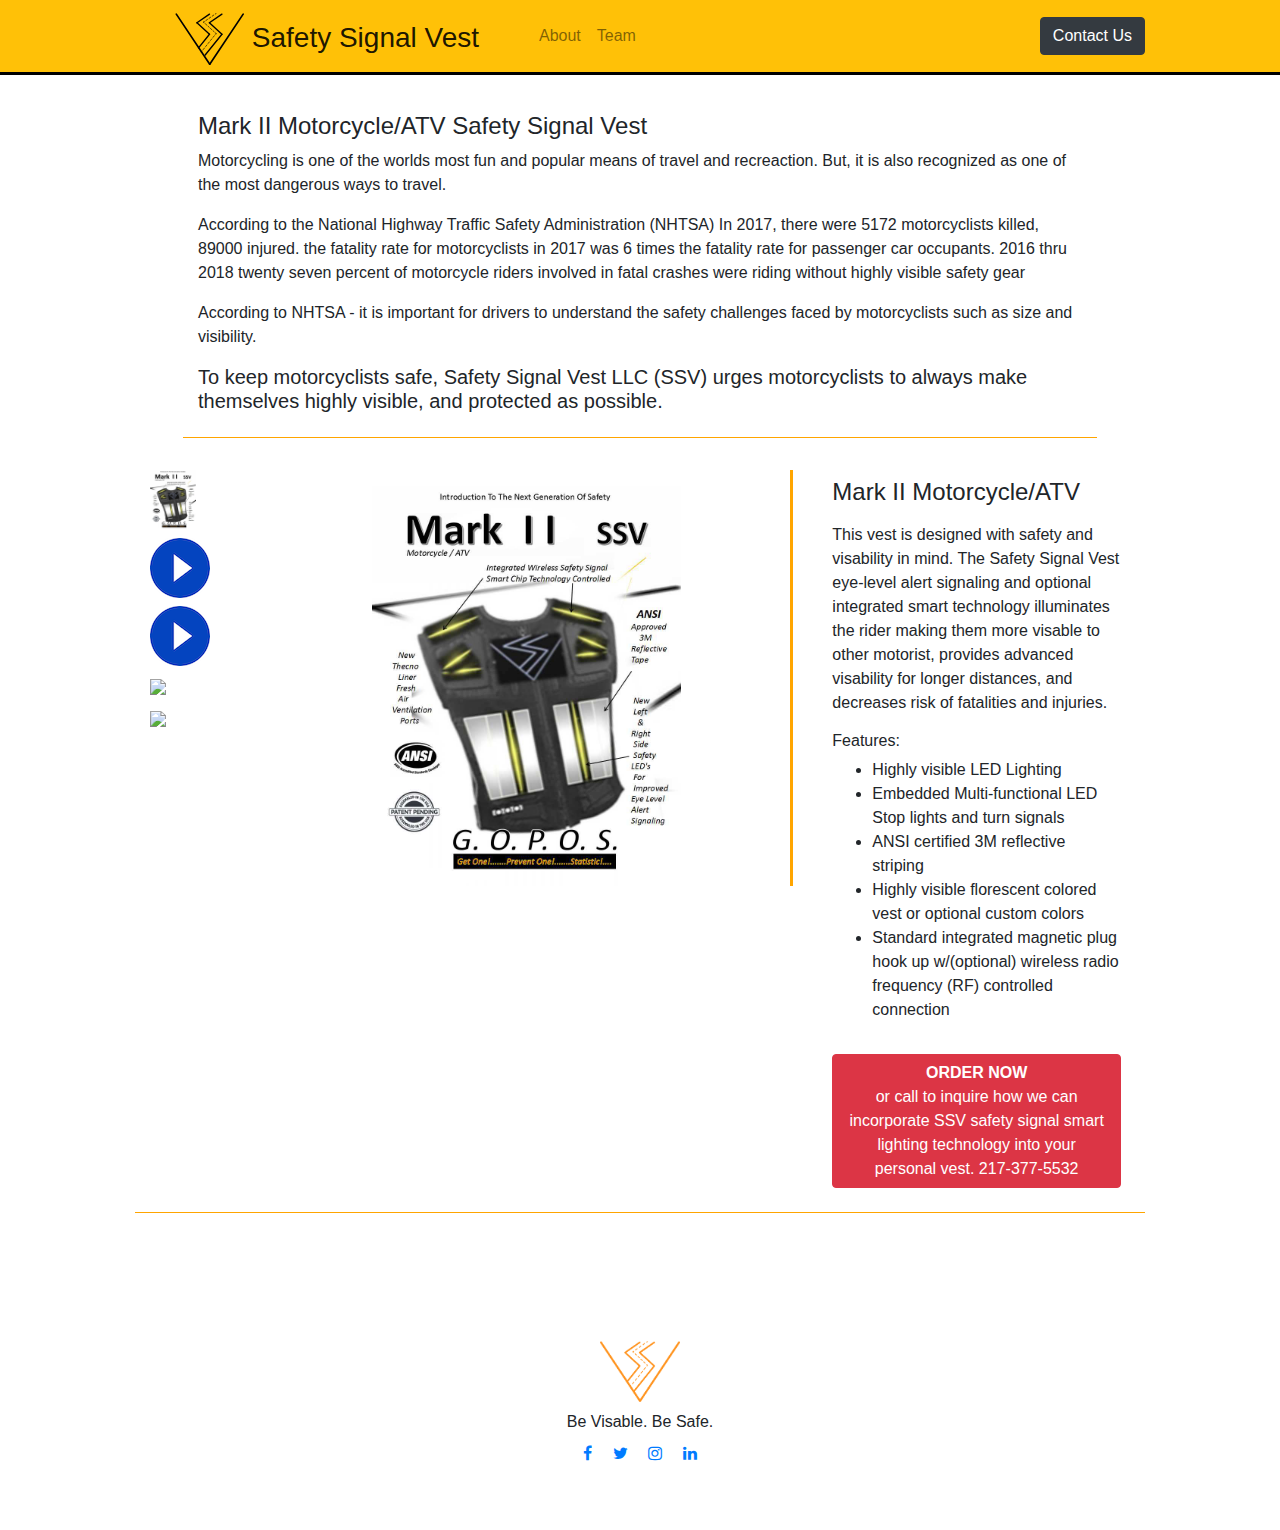
==== atv.html @ a1fcf3c4 "Add files via upload" ====
<!doctype html>
<html lang="en">

<head>
    <!-- Required meta tags -->
    <meta charset="utf-8">
    <meta name="viewport" content="width=device-width, initial-scale=1, shrink-to-fit=no">
    <!-- Bootstrap CSS -->
    <link rel="stylesheet" href="https://stackpath.bootstrapcdn.com/bootstrap/4.3.1/css/bootstrap.min.css"
        integrity="sha384-ggOyR0iXCbMQv3Xipma34MD+dH/1fQ784/j6cY/iJTQUOhcWr7x9JvoRxT2MZw1T" crossorigin="anonymous">
    <link rel="stylesheet" href="https://unpkg.com/aos@next/dist/aos.css" />
    <link rel="stylesheet" type="text/css" href="main.css">
    <link rel="stylesheet" href="https://cdnjs.cloudflare.com/ajax/libs/font-awesome/4.7.0/css/font-awesome.min.css">
    <title>Hello, world!</title>
</head>
<style>
    body{
        background-color: white;
    }
    .preview {
        display: -webkit-box;
        display: -webkit-flex;
        display: -ms-flexbox;
        display: flex;
        -webkit-box-orient: vertical;
        -webkit-box-direction: normal;
        -webkit-flex-direction: column;
        -ms-flex-direction: column;
        flex-direction: column;
    }

    @media screen and (max-width: 996px) {
        .preview {
            margin-bottom: 20px;
        }
    }

    .preview-pic {
        -webkit-box-flex: 1;
        -webkit-flex-grow: 1;
        -ms-flex-positive: 1;
        flex-grow: 1;
    }

    .preview-thumbnail.nav-tabs {
        border: none;
        margin-top: 15px;
    }

    .preview-thumbnail.nav-tabs li {
        width: 18%;
        margin-right: 2.5%;
    }

    .preview-thumbnail.nav-tabs li img {
        max-width: 100%;
        display: block;
    }

    .preview-thumbnail.nav-tabs li a {
        padding: 0;
        margin: 0;
    }

    .preview-thumbnail.nav-tabs li:last-of-type {
        margin-right: 0;
    }

    .nav-img {
        width: auto;
        height: 60px;
    }

    .product-holder{
        border-bottom: 1px solid orange;
    }

    .product-view{
        
        border-right: 3px solid orange;
    
    }

    .safety-explainer{
        border-bottom: 1px solid orange;

    }
</style>

<body>
    <nav class="navbar navbar-expand-lg navbar-light bg-warning py-3 fixed-top" style="border-bottom: 3px solid black;">
        <div class="container">
            <a class="navbar-brand" href="index.html">
                <img src="logo-black.svg" width="auto" height="60px" class="pt-2 d-inline-block align-top"/>
                <span class="float-right pt-3 pl-2"><h3>Safety Signal Vest</h3></span>
            </a>
            <button class="navbar-toggler" type="button" data-toggle="collapse" data-target="#navbarSupportedContent"
                aria-controls="navbarSupportedContent" aria-expanded="false" aria-label="Toggle navigation">
                <span class="navbar-toggler-icon"></span>
            </button>
            <div class="collapse navbar-collapse" id="navbarSupportedContent">
                <ul class="navbar-nav ml-auto float-right">
                  
                    <li class="nav-item">
                        <a class="nav-link" href="index.html#about">About</a>
                    </li>
                    <li class="nav-item">
                        <a class="nav-link" href="#">Team</a>
                    </li>
                </ul>
               <a class="btn navbar-btn btn-dark btn-md ml-auto text-white" href="mailto:safetysignalvestimllc@gmail.com?subject=Safety Signal Vest Inquiry">Contact Us</a>
            </div>
        </div>
    </nav>
    <div class="container mt-5 ptb-8">
        <section class="ptb-6 mx-5 bg-white safety-explainer mb-3 pb-3">
            <div class="container">
                <h4>Mark II Motorcycle/ATV Safety Signal Vest</h4>
                <p class="">
                    Motorcycling is one of the worlds most fun and popular means of travel and recreaction. But, it is also recognized as one of the most dangerous ways to travel.
                </p>
                <p>
                According to the National Highway Traffic Safety Administration (NHTSA) In 2017, there were 5172 motorcyclists killed, 89000 injured. the fatality rate for motorcyclists in 2017 was 6 times the fatality rate for passenger car occupants.
                2016 thru 2018 twenty seven percent of motorcycle riders involved in fatal crashes were riding without highly visible safety gear</p>
                <p>According to NHTSA - it is important for drivers to understand the safety challenges faced by motorcyclists such as size and visibility.</p>
                
                <h5>To keep motorcyclists safe, Safety Signal Vest LLC (SSV) urges motorcyclists to always make themselves highly visible, and protected as possible.</h5>
            </div>
        </section>
        <section class="ptb-6 bg-white product-holder">
            <div class="container">
                <div class="row">
                    <div class="col-8 col-md-8 col-lg-8">
                        <div class="row">

                            <div class="col-2">
                                <ul class="preview-thumbnail nav flex-column mt-3">
                                    <li class="active mb-2"><a data-target="#pic-1" data-toggle="tab"><img
                                                class="nav-img" src="atv.jpeg" /></a></li>
                                    <li class="mb-2"><a data-target="#pic-2" data-toggle="tab"><img class="nav-img"
                                                src="play.png" /></a></li>
                                    <li class="mb-2"><a data-target="#pic-3" data-toggle="tab"><img class="nav-img"
                                        src="play.png" /></a></li>
                                    <li class="mb-2"><a data-target="#pic-4" data-toggle="tab"><img class="nav-img"
                                                src="https://via.placeholder.com/386x500?text=construction+vest+3" /></a></li>
                                    <li class="mb-2"><a data-target="#pic-5" data-toggle="tab"><img class="nav-img"
                                                src="https://via.placeholder.com/386x500?text=construction+vest+4" /></a></li>
                                </ul>
                            </div>
                            <div class="col-10">
                                <div class="preview-pic tab-content product-view my-3">
                                    <div class="tab-pane active pt-3" id="pic-1"><img class="mx-auto d-block"
                                            src="atv.jpeg" height="400px" width="auto" />
                                    </div>

                                    <div class="tab-pane pt-3" id="pic-2">
                                        <div class="embed-responsive embed-responsive-16by9">
                                            <iframe width="560" height="315" src="https://www.youtube.com/embed/9TnmscOuhRo" frameborder="0" allow="accelerometer; autoplay; encrypted-media; gyroscope; picture-in-picture" allowfullscreen></iframe>
                                        </div>
                                    </div>

                                    <div class="tab-pane pt-3" id="pic-3">
                                        <div class="embed-responsive embed-responsive-16by9">
                                            <iframe width="560" height="315" src="https://www.youtube.com/embed/Si_j_difNbE" frameborder="0" allow="accelerometer; autoplay; encrypted-media; gyroscope; picture-in-picture" allowfullscreen></iframe>
                                        </div>
                                    </div>

                                    <div class="tab-pane pt-3" id="pic-4"><img class="mx-auto d-block"
                                            src="https://via.placeholder.com/386x500?text=construction+vest+3" height="400px"
                                            width="auto" />
                                    </div>

                                    <div class="tab-pane pt-3" id="pic-5"><img class="mx-auto d-block"
                                            src="https://via.placeholder.com/386x500?text=construction+vest+4" height="400px"
                                            width="auto" />
                                    </div>

                                </div>
                            </div>

                        </div>
                    </div>
                    <div class="col-4 col-md-4 col-lg-4 p-4 text-wrap">
                        <h4 class="mb-3">Mark II Motorcycle/ATV</h4>
                        <p>This vest is designed with safety and visability in mind. The Safety Signal Vest eye-level alert signaling and optional integrated smart technology illuminates the rider making them more visable to other motorist, provides advanced visability for longer distances, and decreases risk of fatalities and injuries.</p>
                        <h6>Features:</h6>
                        <ul>
                            <li>Highly visible LED Lighting </li>
                            <li>Embedded Multi-functional LED Stop lights and turn signals</li>
                            <li>ANSI certified 3M reflective striping</li>
                            
                            <li>Highly visible florescent colored vest or optional custom colors</li>
                            <li>Standard integrated magnetic plug hook up w/(optional) wireless radio frequency (RF) controlled connection</li>
                        </ul>
                        <button type="button" class="btn btn-danger mt-3">
                            <span><strong>ORDER NOW</strong></span>
                            <br>
                            <span>or call to inquire how we can incorporate SSV safety signal smart lighting technology into your personal vest. 217-377-5532</span>
                        </button>
                    </div>
                </div>
            </div>
        </section>
    </div>

    <footer class="ptb-8 bg-white">
        <div class="container">
            <div class="mx-auto text-center">
                <img src="logo_foot.png" width="80px" height="auto" class="mb-2">
                <p class="text-gray-700 mb-2">
                    Be Visable. Be Safe.
                </p>
                <ul class="list-unstyled list-inline list-social mb-6 mb-md-0">
                    <li class="list-inline-item list-social-item mr-3">
                        <a href="#!" class="fa fa-facebook">
                        </a>
                    </li>
                    <li class="list-inline-item list-social-item mr-3">
                        <a href="#!" class="fa fa-twitter">
                        </a>
                    </li>
                    <li class="list-inline-item list-social-item mr-3">
                        <a href="#!" class="fa fa-instagram">
                        </a>
                    </li>
                    <li class="list-inline-item list-social-item">
                        <a href="#!" class="fa fa-linkedin">
                        </a>
                    </li>
                </ul>
            </div>
        </div>
    </footer>
    <!-- Optional JavaScript -->
    <!-- jQuery first, then Popper.js, then Bootstrap JS -->
    <script src="https://code.jquery.com/jquery-3.3.1.slim.min.js"
        integrity="sha384-q8i/X+965DzO0rT7abK41JStQIAqVgRVzpbzo5smXKp4YfRvH+8abtTE1Pi6jizo" crossorigin="anonymous">
    </script>
    <script src="https://cdnjs.cloudflare.com/ajax/libs/popper.js/1.14.7/umd/popper.min.js"
        integrity="sha384-UO2eT0CpHqdSJQ6hJty5KVphtPhzWj9WO1clHTMGa3JDZwrnQq4sF86dIHNDz0W1" crossorigin="anonymous">
    </script>
    <script src="https://stackpath.bootstrapcdn.com/bootstrap/4.3.1/js/bootstrap.min.js"
        integrity="sha384-JjSmVgyd0p3pXB1rRibZUAYoIIy6OrQ6VrjIEaFf/nJGzIxFDsf4x0xIM+B07jRM" crossorigin="anonymous">
    </script>
    <script src="https://unpkg.com/aos@next/dist/aos.js"></script>
    <script>
        AOS.init();
    </script>
</body>

</html>
---- main.css ----
@import url('https://rsms.me/inter/inter.css');

html {
    font-family: 'Inter', sans-serif;
}

@supports (font-variation-settings: normal) {
    html {
        font-family: 'Inter var', sans-serif;
    }
}


.container {
    max-width: 1040px;
}

.ptb-8 {
    padding-bottom: 6rem !important;
    padding-top: 6rem !important;
}

.ptb-8 {
    padding-bottom: 4rem !important;
    padding-top: 4rem !important;
}

.navbar {
}

.big-section {

  background-color: #fad776;
  opacity:0.9;

}

.shape-bottom{
	background-color: #ff931e;
}

.shape-top{
	background-color: white;
}

.bottom-break{
}


.shape {
    position: absolute
}

.shape>img,.shape>svg {
    display: block
}

.shape:not([class*=blur]) {
    overflow: hidden
}

.shape:not([class*=blur])>img,.shape:not([class*=blur])>svg {
    transform: scale(1.001)
}

@media (-ms-high-contrast:active),(-ms-high-contrast:none) {
    .shape>svg {
        display: none
    }
}

.shape-top {
    top: -.75px;
    right: -.75px;
    left: -.75px
}

.shape-top>img,.shape-top>svg {
    transform-origin: top center
}

.shape-right {
    top: -.75px;
    right: -.75px;
    bottom: -.75px
}

.shape-right>img,.shape-right>svg {
    transform-origin: right center;
    margin-left: auto
}

.shape-bottom {
    right: -.75px;
    bottom: -.75px;
    left: -.75px
}

.shape-bottom>img,.shape-bottom>svg {
    transform-origin: bottom center
}

.shape-left {
    top: -.75px;
    bottom: -.75px;
    left: -.75px
}

.shape-left>img,.shape-left>svg {
    transform-origin: left center
}

.shape-fluid-x>img,.shape-fluid-x>svg {
    width: calc(100% + 1.5px);
    height: auto
}

.shape-fluid-y>img,.shape-fluid-y>svg {
    height: calc(100% + 1.5px);
    width: auto
}

.shape-fluid-y {
    width: 100%;
    pointer-events: none
}

.shape-flip-x {
    transform: scaleX(-1);
    -webkit-backface-visibility: hidden;
    backface-visibility: hidden
}

body {
}

.navbar-brand{
    position: absolute;
    top: 0;
    left: 10;
}

.nav-black-bar{
    width: 100%;
    position: absolute;
    top: 145px;
    right: 0;
    z-index: -1;
}
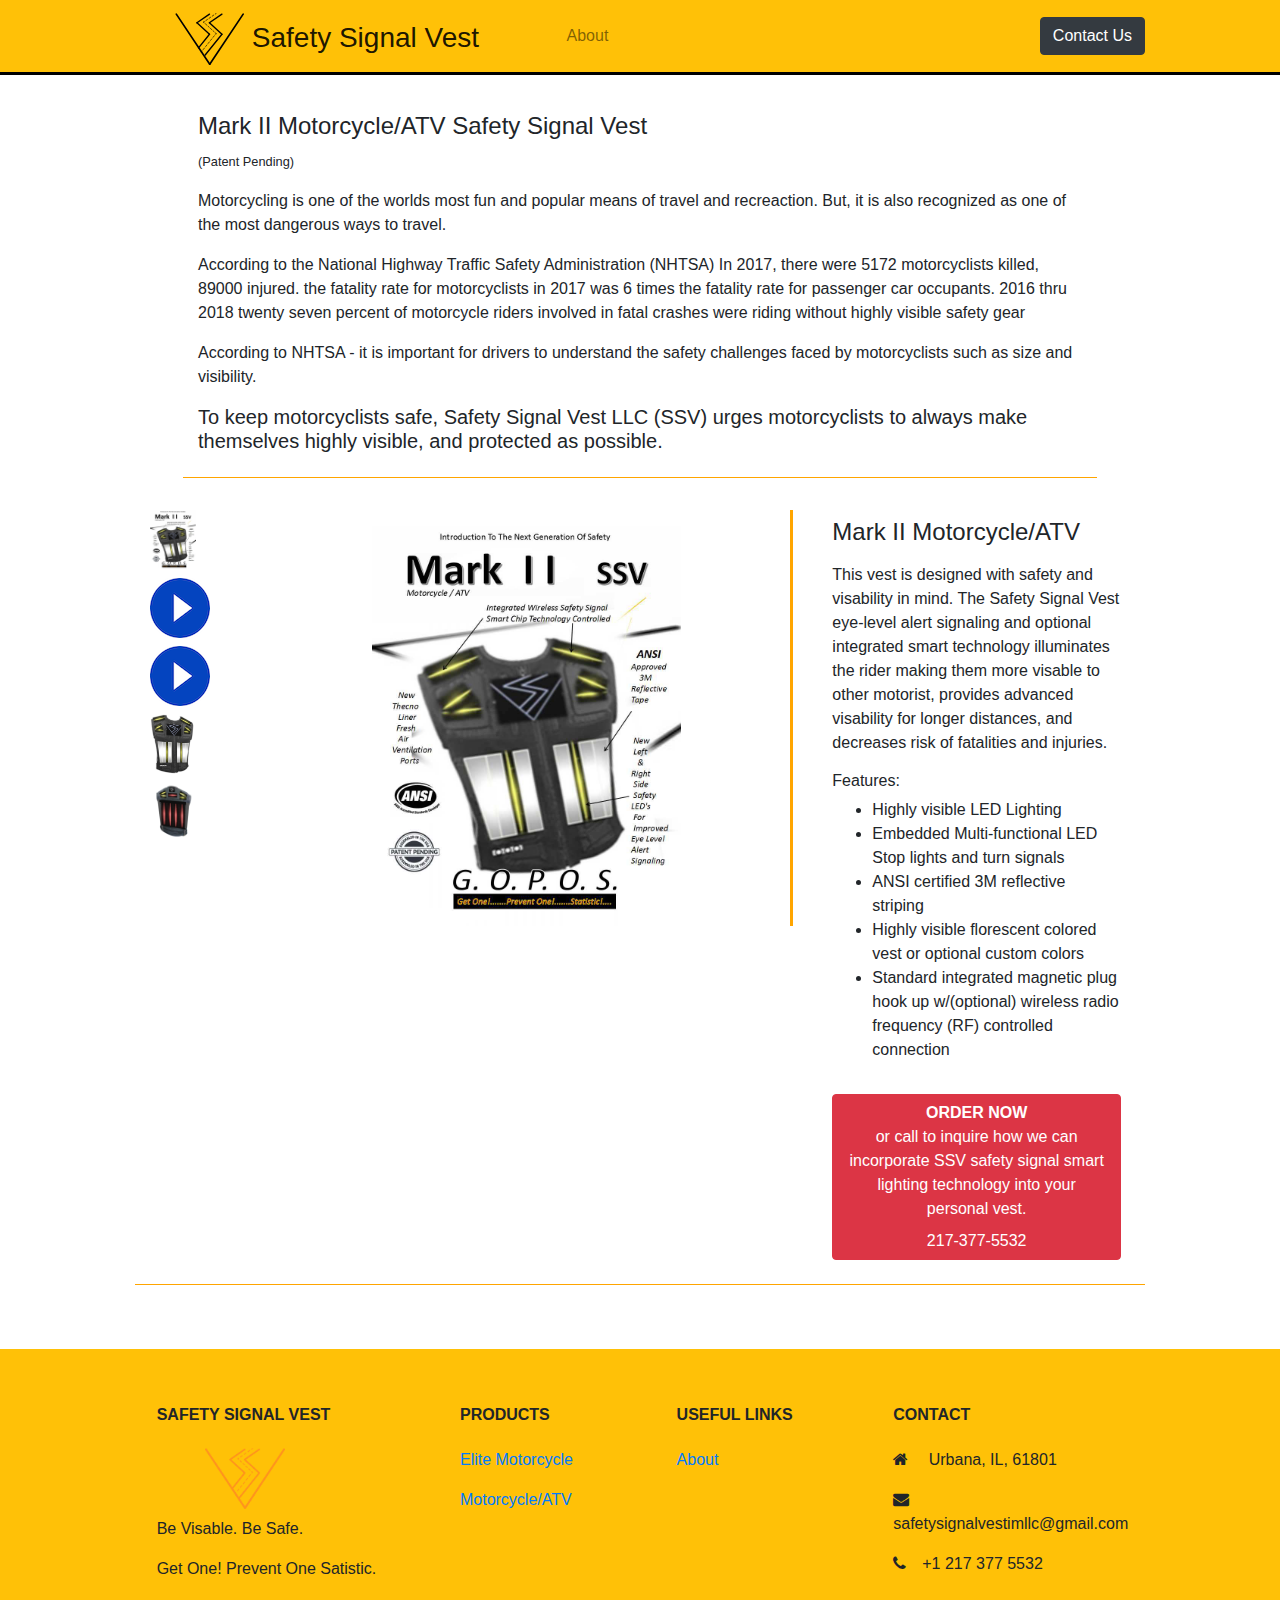
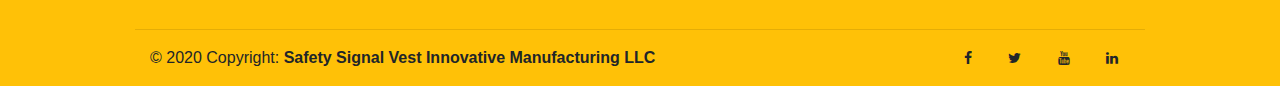
==== commit 8fba9edd: "Add files via upload" ====
--- a/atv.html
+++ b/atv.html
@@ -11,7 +11,7 @@
     <link rel="stylesheet" href="https://unpkg.com/aos@next/dist/aos.css" />
     <link rel="stylesheet" type="text/css" href="main.css">
     <link rel="stylesheet" href="https://cdnjs.cloudflare.com/ajax/libs/font-awesome/4.7.0/css/font-awesome.min.css">
-    <title>Hello, world!</title>
+    <title>SSV</title>
 </head>
 <style>
     body{
@@ -104,9 +104,6 @@
                     <li class="nav-item">
                         <a class="nav-link" href="index.html#about">About</a>
                     </li>
-                    <li class="nav-item">
-                        <a class="nav-link" href="#">Team</a>
-                    </li>
                 </ul>
                <a class="btn navbar-btn btn-dark btn-md ml-auto text-white" href="mailto:safetysignalvestimllc@gmail.com?subject=Safety Signal Vest Inquiry">Contact Us</a>
             </div>
@@ -116,7 +113,8 @@
         <section class="ptb-6 mx-5 bg-white safety-explainer mb-3 pb-3">
             <div class="container">
                 <h4>Mark II Motorcycle/ATV Safety Signal Vest</h4>
-                <p class="">
+                <small>(Patent Pending)</small>
+                <p class="pt-3">
                     Motorcycling is one of the worlds most fun and popular means of travel and recreaction. But, it is also recognized as one of the most dangerous ways to travel.
                 </p>
                 <p>
@@ -142,9 +140,9 @@
                                     <li class="mb-2"><a data-target="#pic-3" data-toggle="tab"><img class="nav-img"
                                         src="play.png" /></a></li>
                                     <li class="mb-2"><a data-target="#pic-4" data-toggle="tab"><img class="nav-img"
-                                                src="https://via.placeholder.com/386x500?text=construction+vest+3" /></a></li>
+                                                src="Markiifront.jpg" /></a></li>
                                     <li class="mb-2"><a data-target="#pic-5" data-toggle="tab"><img class="nav-img"
-                                                src="https://via.placeholder.com/386x500?text=construction+vest+4" /></a></li>
+                                                src="Markiiback.jpg" /></a></li>
                                 </ul>
                             </div>
                             <div class="col-10">
@@ -166,12 +164,12 @@
                                     </div>
 
                                     <div class="tab-pane pt-3" id="pic-4"><img class="mx-auto d-block"
-                                            src="https://via.placeholder.com/386x500?text=construction+vest+3" height="400px"
+                                            src="Markiifront.jpg" height="400px"
                                             width="auto" />
                                     </div>
 
                                     <div class="tab-pane pt-3" id="pic-5"><img class="mx-auto d-block"
-                                            src="https://via.placeholder.com/386x500?text=construction+vest+4" height="400px"
+                                            src="Markiiback.jpg" height="400px"
                                             width="auto" />
                                     </div>
 
@@ -195,7 +193,8 @@
                         <button type="button" class="btn btn-danger mt-3">
                             <span><strong>ORDER NOW</strong></span>
                             <br>
-                            <span>or call to inquire how we can incorporate SSV safety signal smart lighting technology into your personal vest. 217-377-5532</span>
+                            <span>or call to inquire how we can incorporate SSV safety signal smart lighting technology into your personal vest.</span>
+                            <p class="pt-2 m-0">217-377-5532</p>
                         </button>
                     </div>
                 </div>
@@ -203,34 +202,123 @@
         </section>
     </div>
 
-    <footer class="ptb-8 bg-white">
-        <div class="container">
-            <div class="mx-auto text-center">
-                <img src="logo_foot.png" width="80px" height="auto" class="mb-2">
-                <p class="text-gray-700 mb-2">
-                    Be Visable. Be Safe.
-                </p>
-                <ul class="list-unstyled list-inline list-social mb-6 mb-md-0">
-                    <li class="list-inline-item list-social-item mr-3">
-                        <a href="#!" class="fa fa-facebook">
-                        </a>
-                    </li>
-                    <li class="list-inline-item list-social-item mr-3">
-                        <a href="#!" class="fa fa-twitter">
-                        </a>
-                    </li>
-                    <li class="list-inline-item list-social-item mr-3">
-                        <a href="#!" class="fa fa-instagram">
-                        </a>
-                    </li>
-                    <li class="list-inline-item list-social-item">
-                        <a href="#!" class="fa fa-linkedin">
-                        </a>
-                    </li>
+    <footer class="page-footer font-small bg-warning  pt-4">
+
+        <!-- Footer Links -->
+        <div class="container text-center text-md-left">
+      
+          <!-- Footer links -->
+          <div class="row text-center text-md-left mt-3 pb-3">
+      
+            <!-- Grid column -->
+            <div class="col-md-3 col-lg-3 col-xl-3 mx-auto mt-3">
+              <h6 class="text-uppercase mb-4 font-weight-bold">Safety Signal Vest</h6>
+              <img src="logo_foot.png" width="80px" height="auto" class="mb-2 d-block ml-5">
+    
+              <p>Be Visable. Be Safe.</p>
+              <p>Get One! Prevent One Satistic.</p>
+            </div>
+            <!-- Grid column -->
+      
+            <hr class="w-100 clearfix d-md-none">
+      
+            <!-- Grid column -->
+            <div class="col-md-2 col-lg-2 col-xl-2 mx-auto mt-3">
+              <h6 class="text-uppercase mb-4 font-weight-bold">Products</h6>
+              <p>
+                <a href="motorcycle_sale.html">Elite Motorcycle</a>
+              </p>
+              <p>
+                <a href="atv.html">Motorcycle/ATV</a>
+              </p>
+            
+            </div>
+            <!-- Grid column -->
+      
+            <hr class="w-100 clearfix d-md-none">
+      
+            <!-- Grid column -->
+            <div class="col-md-3 col-lg-2 col-xl-2 mx-auto mt-3">
+              <h6 class="text-uppercase mb-4 font-weight-bold">Useful links</h6>
+              <p>
+                <a href="#about">About</a>
+              </p>
+            </div>
+      
+            <!-- Grid column -->
+            <hr class="w-100 clearfix d-md-none">
+      
+            <!-- Grid column -->
+            <div class="col-md-4 col-lg-3 col-xl-3 mx-auto mt-3">
+              <h6 class="text-uppercase mb-4 font-weight-bold">Contact</h6>
+              <p>
+                <i class="fa fa-home mr-3"></i> Urbana, IL, 61801</p>
+              <p>
+                <i class="fa fa-envelope mr-3"></i> safetysignalvestimllc@gmail.com</p>
+              <p>
+                <i class="fa fa-phone mr-3"></i>+1 217 377 5532</p>
+            </div>
+            <!-- Grid column -->
+      
+          </div>
+          <!-- Footer links -->
+      
+          <hr>
+          
+          <div class="container-fluid">
+          <!-- Grid row -->
+          <div class="row d-flex align-items-center">
+      
+            <!-- Grid column -->
+            <div class="col-md-7 col-lg-8">
+      
+              <!--Copyright-->
+              <p class="text-center text-md-left">© 2020 Copyright:
+                  <strong>Safety Signal Vest Innovative Manufacturing LLC</strong>
+              </p>
+      
+            </div>
+            <!-- Grid column -->
+      
+            <!-- Grid column -->
+            <div class="col-md-5 col-lg-4 ml-lg-0">
+      
+              <!-- Social buttons -->
+              <div class="text-center text-md-right">
+                <ul class="list-unstyled list-inline">
+                  <li class="list-inline-item">
+                    <a class="btn-floating btn-sm rgba-white-slight mx-1">
+                      <i class="fa fa-facebook-f"></i>
+                    </a>
+                  </li>
+                  <li class="list-inline-item">
+                    <a class="btn-floating btn-sm rgba-white-slight mx-1">
+                      <i class="fa fa-twitter"></i>
+                    </a>
+                  </li>
+                  <li class="list-inline-item">
+                    <a class="btn-floating btn-sm rgba-white-slight mx-1">
+                      <i class="fa fa-youtube"></i>
+                    </a>
+                  </li>
+                  <li class="list-inline-item">
+                    <a class="btn-floating btn-sm rgba-white-slight mx-1">
+                      <i class="fa fa-linkedin"></i>
+                    </a>
+                  </li>
                 </ul>
+              </div>
+      
+            </div>
+            <!-- Grid column -->
+      
+          </div>
+          <!-- Grid row -->
             </div>
         </div>
-    </footer>
+        <!-- Footer Links -->
+      
+      </footer>
     <!-- Optional JavaScript -->
     <!-- jQuery first, then Popper.js, then Bootstrap JS -->
     <script src="https://code.jquery.com/jquery-3.3.1.slim.min.js"
--- a/main.css
+++ b/main.css
@@ -23,6 +23,10 @@
 .ptb-8 {
     padding-bottom: 4rem !important;
     padding-top: 4rem !important;
+}
+
+.ptb-7 {
+    margin-top: 100px !important;
 }
 
 .navbar {
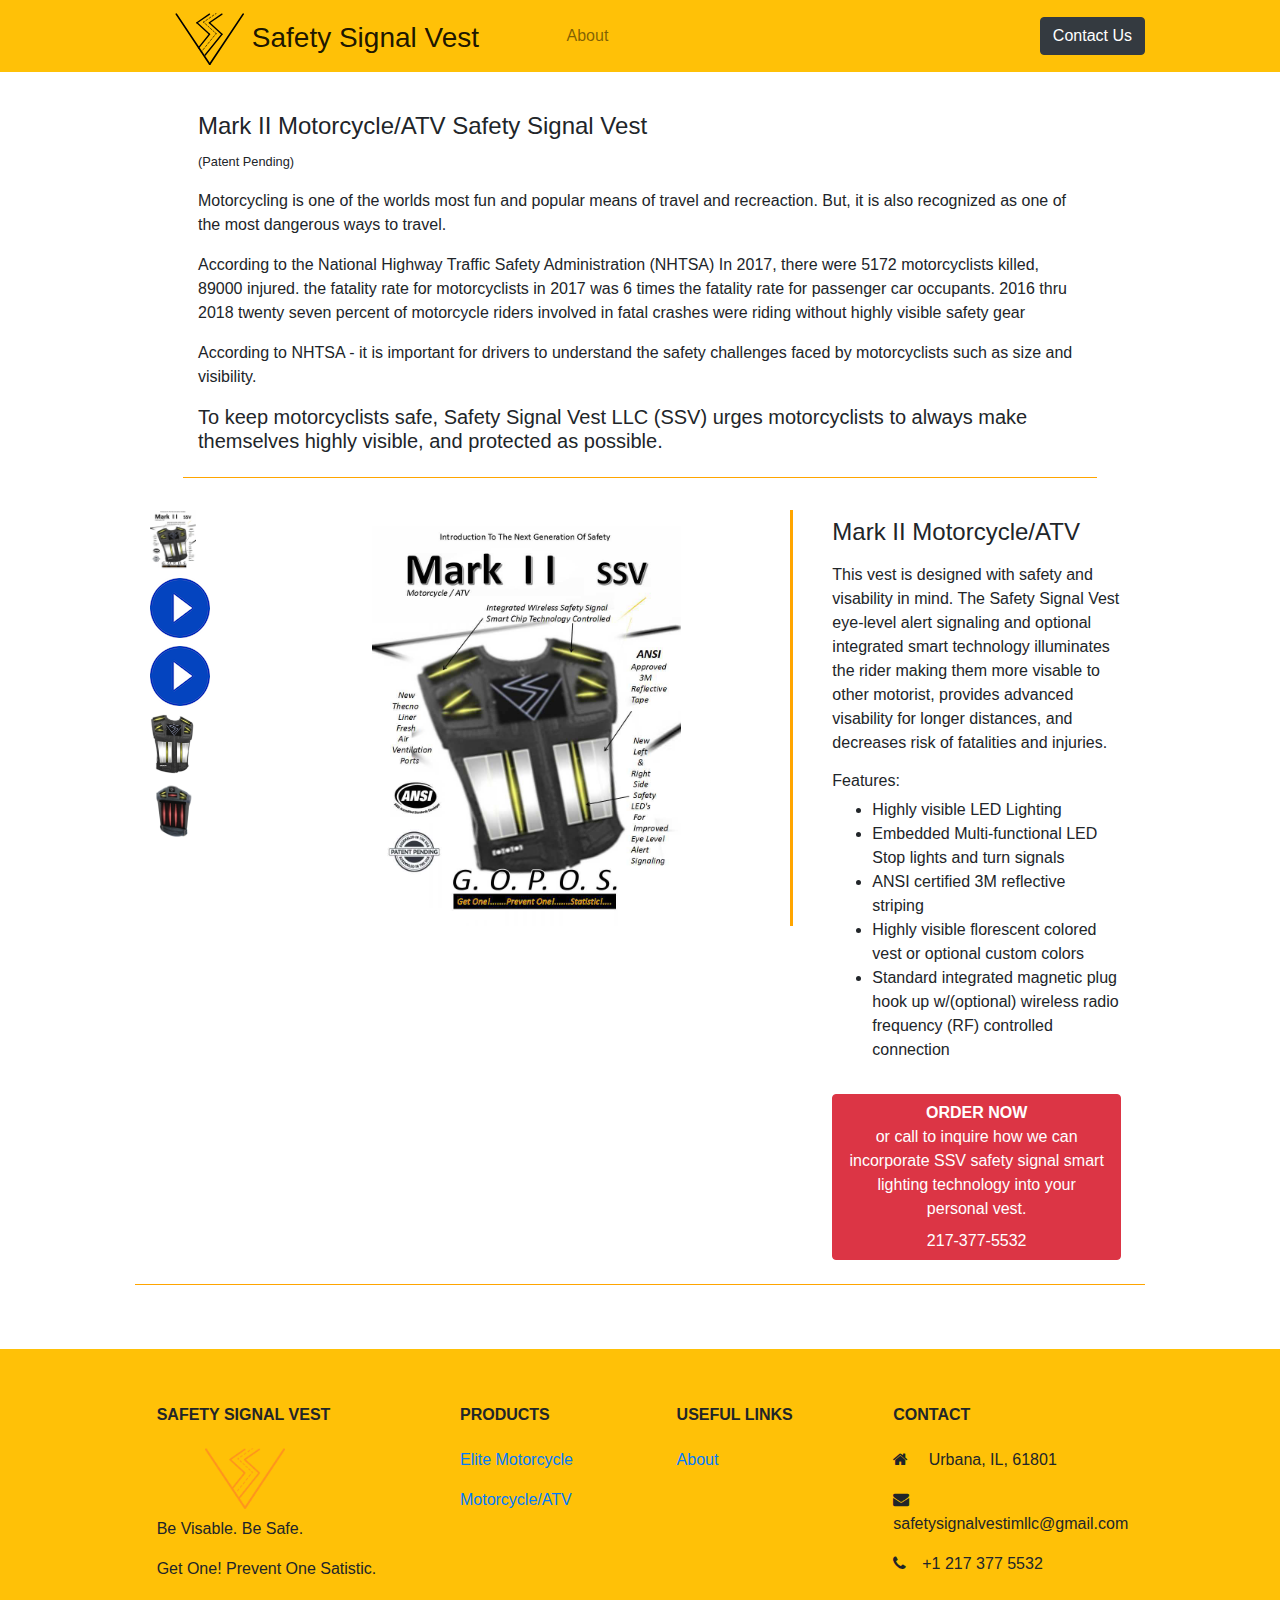
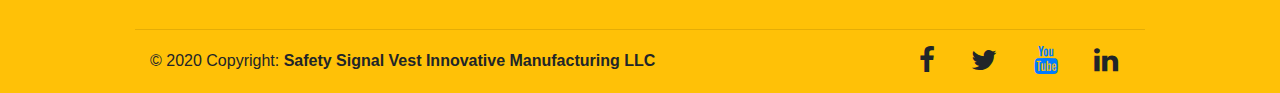
==== commit c3fa7c69: "Add files via upload" ====
--- a/atv.html
+++ b/atv.html
@@ -5,6 +5,8 @@
     <!-- Required meta tags -->
     <meta charset="utf-8">
     <meta name="viewport" content="width=device-width, initial-scale=1, shrink-to-fit=no">
+    <meta http-equiv="X-UA-Compatible" content="IE=10" />
+
     <!-- Bootstrap CSS -->
     <link rel="stylesheet" href="https://stackpath.bootstrapcdn.com/bootstrap/4.3.1/css/bootstrap.min.css"
         integrity="sha384-ggOyR0iXCbMQv3Xipma34MD+dH/1fQ784/j6cY/iJTQUOhcWr7x9JvoRxT2MZw1T" crossorigin="anonymous">
@@ -88,7 +90,7 @@
 </style>
 
 <body>
-    <nav class="navbar navbar-expand-lg navbar-light bg-warning py-3 fixed-top" style="border-bottom: 3px solid black;">
+    <nav class="navbar navbar-expand-lg navbar-light bg-warning py-3 fixed-top">
         <div class="container">
             <a class="navbar-brand" href="index.html">
                 <img src="logo-black.svg" width="auto" height="60px" class="pt-2 d-inline-block align-top"/>
@@ -286,27 +288,27 @@
               <!-- Social buttons -->
               <div class="text-center text-md-right">
                 <ul class="list-unstyled list-inline">
-                  <li class="list-inline-item">
-                    <a class="btn-floating btn-sm rgba-white-slight mx-1">
-                      <i class="fa fa-facebook-f"></i>
-                    </a>
-                  </li>
-                  <li class="list-inline-item">
-                    <a class="btn-floating btn-sm rgba-white-slight mx-1">
-                      <i class="fa fa-twitter"></i>
-                    </a>
-                  </li>
-                  <li class="list-inline-item">
-                    <a class="btn-floating btn-sm rgba-white-slight mx-1">
-                      <i class="fa fa-youtube"></i>
-                    </a>
-                  </li>
-                  <li class="list-inline-item">
-                    <a class="btn-floating btn-sm rgba-white-slight mx-1">
-                      <i class="fa fa-linkedin"></i>
-                    </a>
-                  </li>
-                </ul>
+                    <li class="list-inline-item">
+                      <a class="btn-floating btn-sm rgba-white-slight mx-1">
+                        <i class="fa fa-facebook-f fa-2x"></i>
+                      </a>
+                    </li>
+                    <li class="list-inline-item">
+                      <a class="btn-floating btn-sm rgba-white-slight mx-1">
+                        <i class="fa fa-twitter fa-2x"></i>
+                      </a>
+                    </li>
+                    <li class="list-inline-item">
+                      <a class="btn-floating btn-sm rgba-white-slight mx-1" href="https://www.youtube.com/channel/UCJ1WuCAPKNyO-KDoc37oPzA/featured">
+                        <i class="fa fa-youtube fa-2x"></i>
+                      </a>
+                    </li>
+                    <li class="list-inline-item">
+                      <a class="btn-floating btn-sm rgba-white-slight mx-1">
+                        <i class="fa fa-linkedin fa-2x"></i>
+                      </a>
+                    </li>
+                  </ul>
               </div>
       
             </div>
